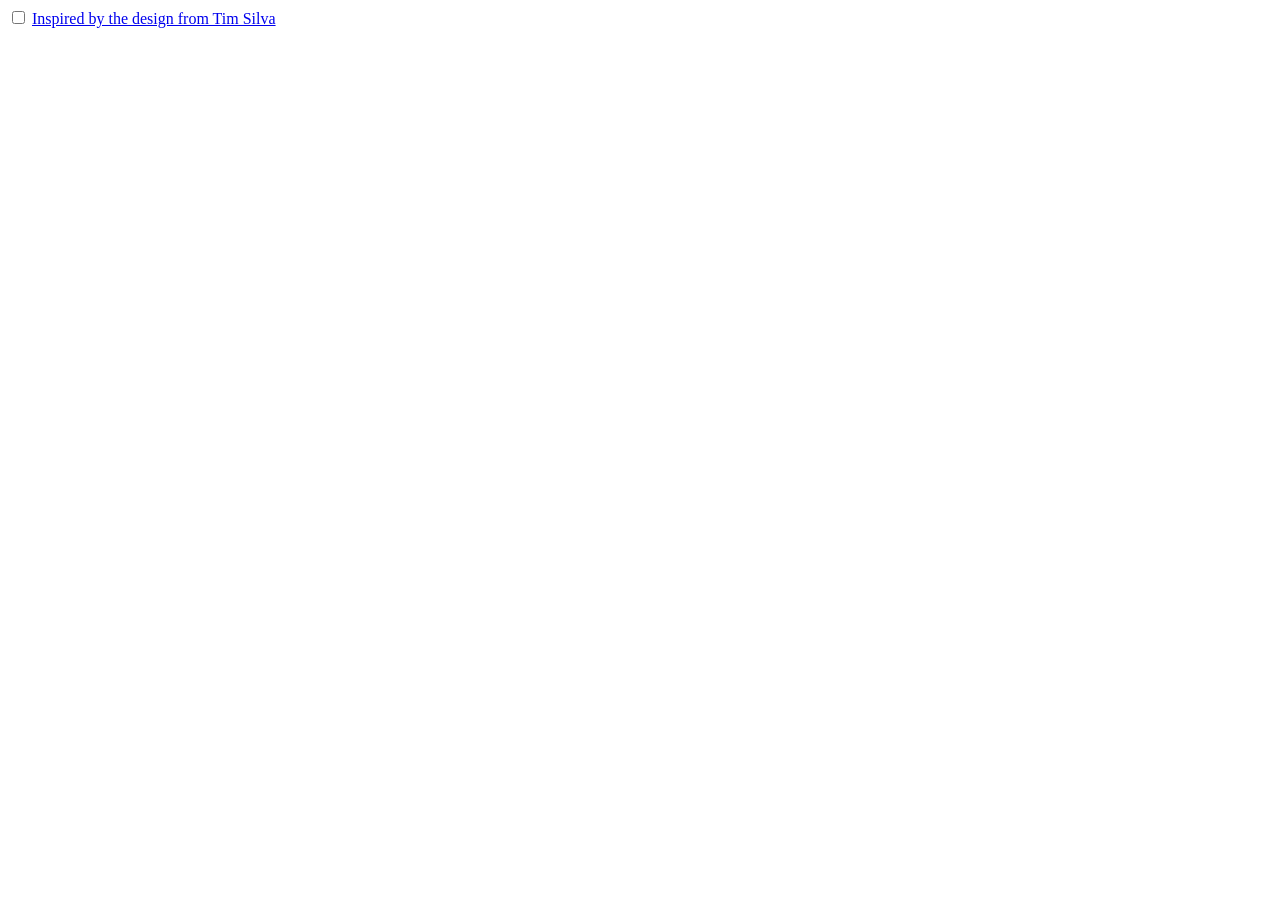
==== page.html @ fb55f61a "Create page.html" ====
<!--
https://alvarotrigo.com/blog/toggle-switch-css/
-->


<!DOCTYPE html>
<html>
    <head>
        <link type = 'text/css' rel = 'stylesheet' href = 'index.css'>
    </head>
    <body>
        <div class = 'toggle-switch'>
            <label>
                <input type = 'checkbox'>
                <span class = 'slider'></span>
            </label>
            <a href = 'https://dribbble.com/shots/14199649-Dark-Light-Mode-Toggle-Switch-Pattern-A11y'>
                Inspired by the design from Tim Silva
            </a>
        </div>
    </body>
</html>
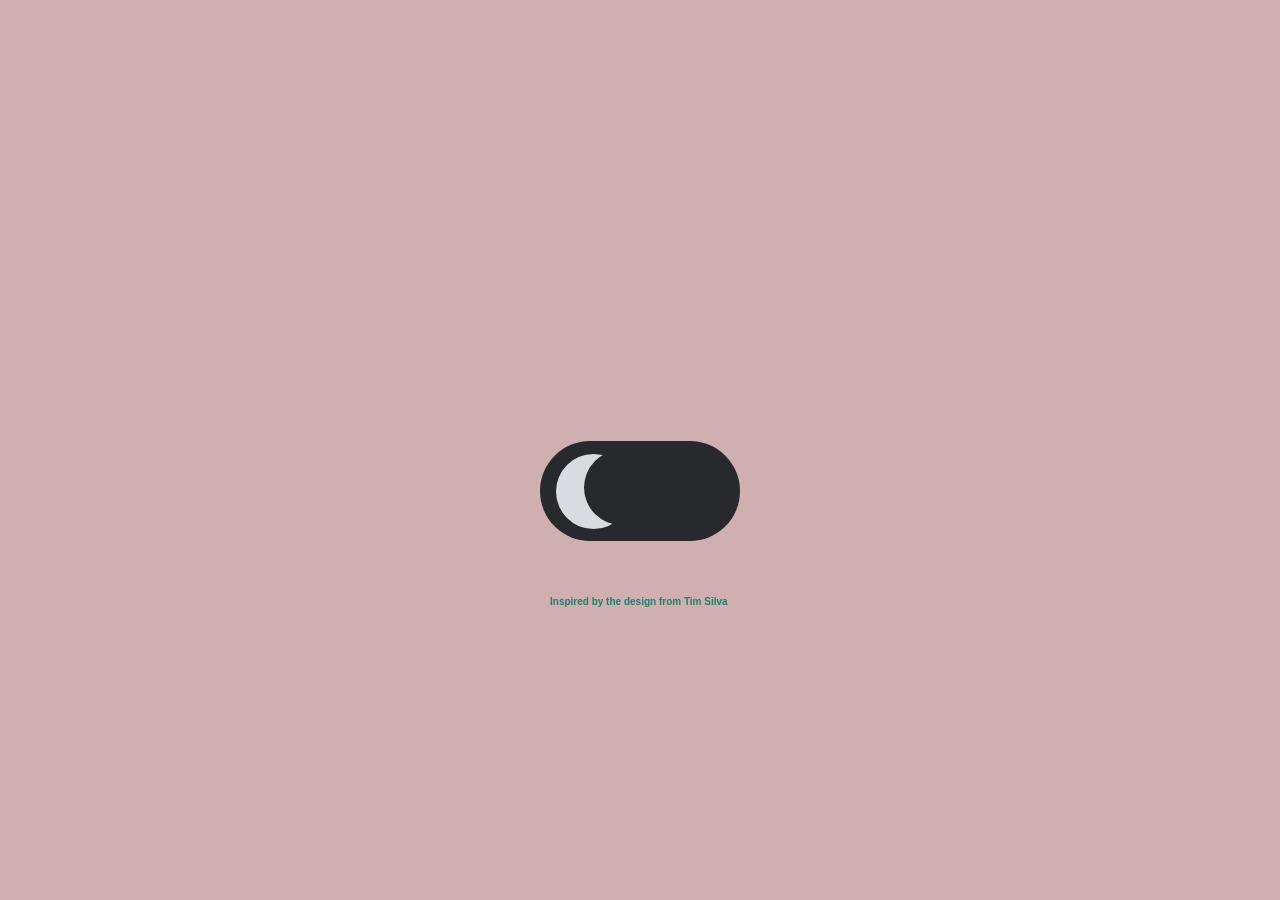
==== commit a0b8a1f2: "Update page.html" ====
--- a/page.html
+++ b/page.html
@@ -6,7 +6,7 @@
 <!DOCTYPE html>
 <html>
     <head>
-        <link type = 'text/css' rel = 'stylesheet' href = 'index.css'>
+        <link type = 'text/css' rel = 'stylesheet' href = 'assets/css/toggle.css'>
     </head>
     <body>
         <div class = 'toggle-switch'>
--- a/assets/css/toggle.css
+++ b/assets/css/toggle.css
@@ -0,0 +1,90 @@
+/*
+Copied from https://alvarotrigo.com/blog/toggle-switch-css/
+*/
+
+:root {
+  --light: #d8dbe0;
+  --dark: #28292c;
+  --link: rgb(27, 129, 112);
+  --link-hover: rgb(24, 94, 82);
+}
+
+* {
+  padding: 0;
+  margin: 0;
+  box-sizing: border-box;
+}
+
+body {
+  background-color: #cfafaf;
+  display: flex;
+  justify-content: center;
+  align-items: center;
+  height: 100vh;
+}
+
+.toggle-switch {
+  position: relative;
+  width: 200px;
+}
+
+label {
+  position: absolute;
+  width: 100%;
+  height: 100px;
+  background-color: var(--dark);
+  border-radius: 50px;
+  cursor: pointer;
+}
+
+input {
+  position: absolute;
+  display: none;
+}
+
+.slider {
+  position: absolute;
+  width: 100%;
+  height: 100%;
+  border-radius: 50px;
+  transition: 0.3s;
+}
+
+input:checked ~ .slider {
+  background-color: var(--light);
+}
+
+.slider::before {
+  content: "";
+  position: absolute;
+  top: 13px;
+  left: 16px;
+  width: 75px;
+  height: 75px;
+  border-radius: 50%;
+  box-shadow: inset 28px -4px 0px 0px var(--light);
+  background-color: var(--dark);
+  transition: 0.3s;
+}
+
+input:checked ~ .slider::before {
+  transform: translateX(95px);
+  background-color: var(--dark);
+  box-shadow: none;
+}
+
+a {
+  position: relative;
+  font-family: "Segoe UI", Tahoma, Geneva, Verdana, sans-serif;
+  top: 150px;
+  left: 10px;
+  font-size: 10px;
+  text-decoration: none;
+  color: var(--link);
+  font-weight: bold;
+  text-align: center;
+}
+
+a:hover {
+  color: var(--link-hover);
+}
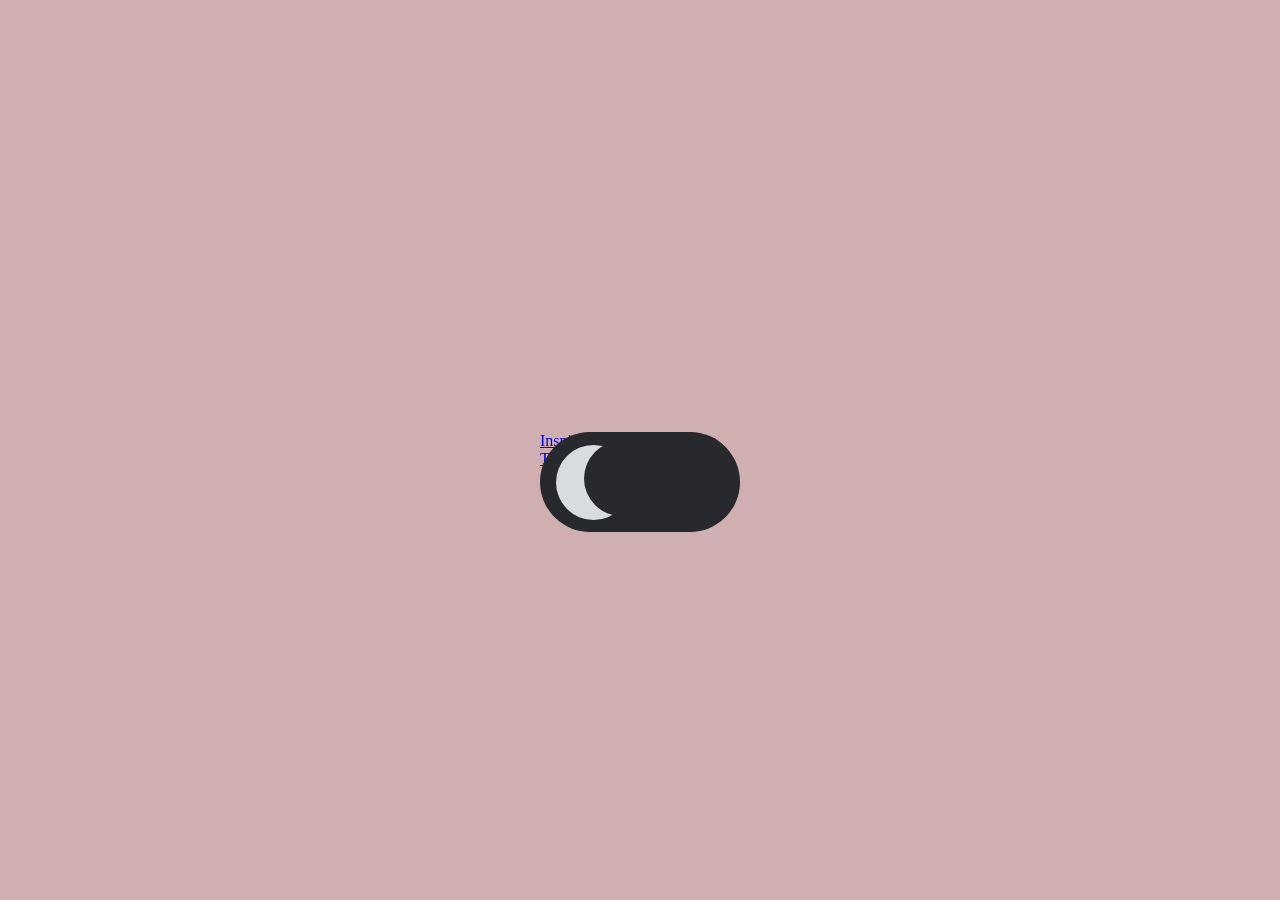
==== commit 52428c84: "Update page.html" ====
--- a/page.html
+++ b/page.html
@@ -6,15 +6,15 @@
 <!DOCTYPE html>
 <html>
     <head>
-        <link type = 'text/css' rel = 'stylesheet' href = 'assets/css/toggle.css'>
+        <link type='text/css' rel='stylesheet' href='https://focuscharms.github.io/test-pages/assets/css/toggle.css?fake-version=01062026-1'>
     </head>
     <body>
-        <div class = 'toggle-switch'>
+        <div class='toggle-switch'>
             <label>
-                <input type = 'checkbox'>
-                <span class = 'slider'></span>
+                <input type='checkbox'>
+                <span class='slider'></span>
             </label>
-            <a href = 'https://dribbble.com/shots/14199649-Dark-Light-Mode-Toggle-Switch-Pattern-A11y'>
+            <a href='https://dribbble.com/shots/14199649-Dark-Light-Mode-Toggle-Switch-Pattern-A11y'>
                 Inspired by the design from Tim Silva
             </a>
         </div>
